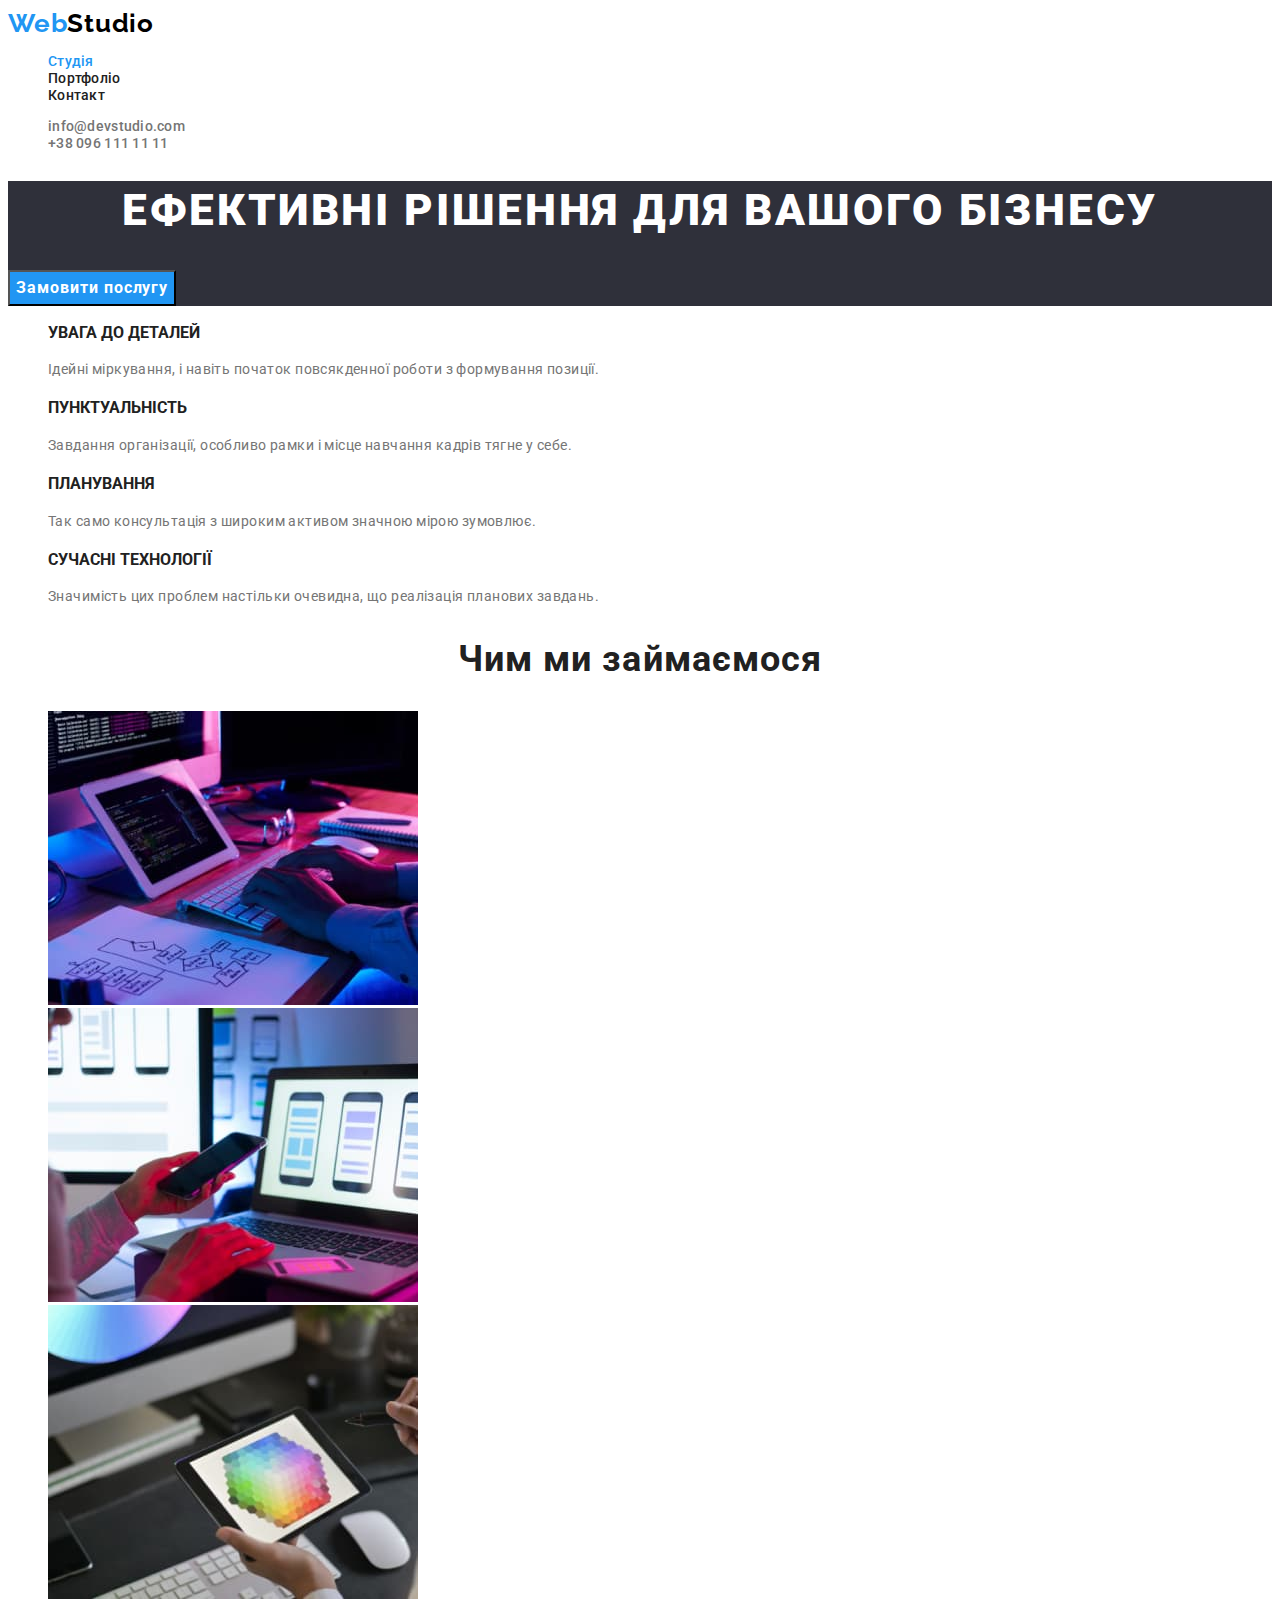
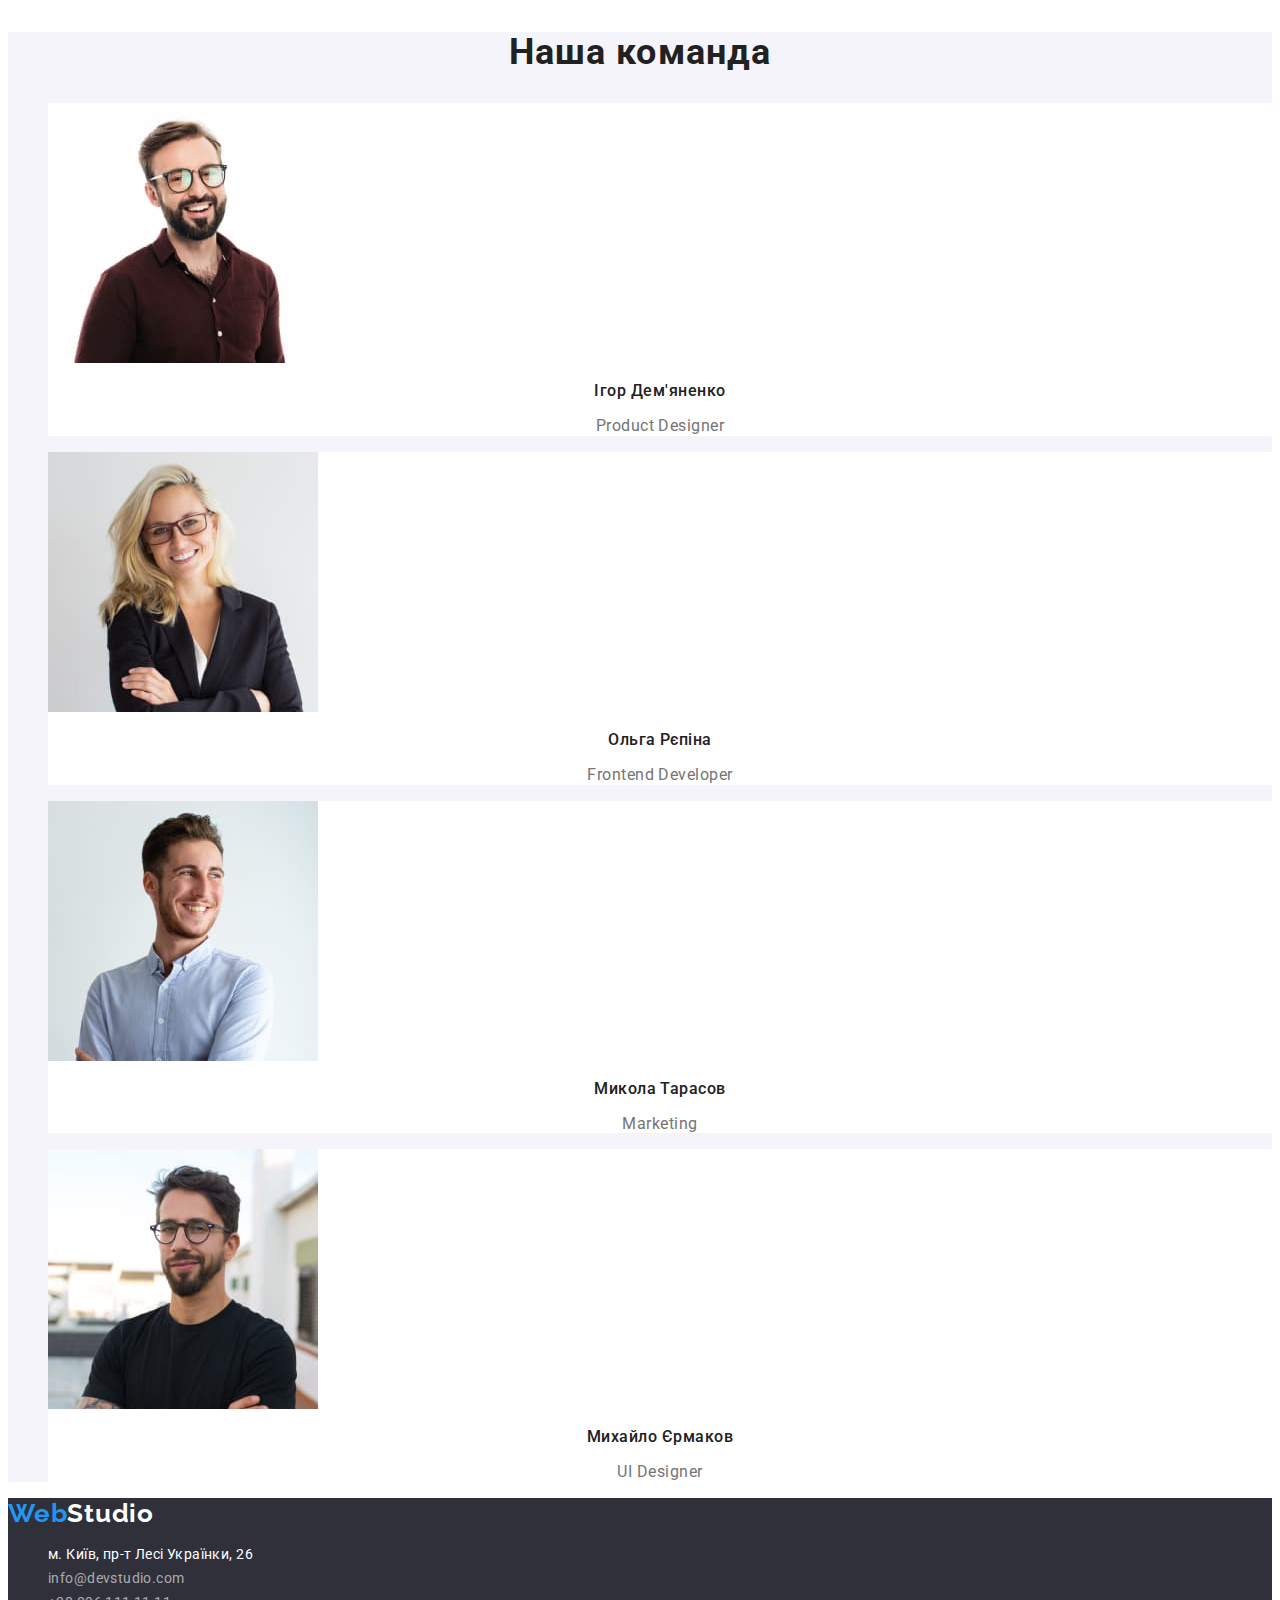
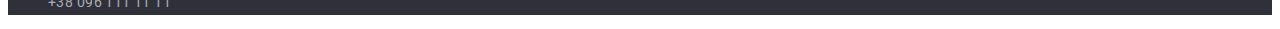
==== index.html @ 9a71888b "3rd repository created" ====
<!DOCTYPE html>
<html lang="uk">
  <head>
    <meta charset="UTF-8">
    <meta http-equiv="X-UA-Compatible" content="IE=edge">
    <meta name="viewport" content="width=device-width, initial-scale=1.0">
    <title>Document</title>
    <link href="https://fonts.googleapis.com/css2?family=Raleway:wght@700&family=Roboto:wght@400;500;700;900&display=swap" rel="stylesheet">
    <link rel="stylesheet" href="./css/styles.css">
  </head>
  <body>
    <header class="header">
      <nav class="navigation">
        <a class="logo" href="">Web<span class="logo-span">Studio</span></a>
        <ul class="nav-list list">
          <li><a class="nav-list-item link current" href="">Студія</a></li>
          <li><a class="nav-list-item link" href="./portfolio.html">Портфоліо</a></li>
          <li><a class="nav-list-item link" href="">Контакт</a></li>
        </ul>
      </nav>

      <!--Contacts-->
      <ul class="list">
        <li>
          <a class="contact-mail link" href="mailto:info@devstudio.com">info@devstudio.com</a>
        </li>
        <li>
          <a class="contact-number link" href="tel:+380961111111">+38 096 111 11 11</a>
        </li>
      </ul>
    </header>

    <main>

      <!--Section 1-->
      <section class="title">
        <h1 class="main-title">Ефективні рішення для вашого бізнесу</h1>
        <button class="button">Замовити послугу</button>
      </section>

      <!--Section 2-->
      <section>
        <ul class="list">
          <li>
            <h3 class="desc-title">УВАГА ДО ДЕТАЛЕЙ</h3>
            <p class="description">
              Ідейні міркування, і навіть початок повсякденної роботи з формування позиції.
            </p>
          </li>

          <li>
            <h3 class="desc-title">ПУНКТУАЛЬНІСТЬ</h3>
            <p class="description">
              Завдання організації, особливо рамки і місце навчання кадрів тягне у себе.
            </p>
          </li>

          <li>
            <h3 class="desc-title">ПЛАНУВАННЯ</h3>
            <p class="description">
              Так само консультація з широким активом значною мірою зумовлює.
            </p>
          </li>

          <li>
            <h3 class="desc-title">СУЧАСНІ ТЕХНОЛОГІЇ</h3>
            <p class="description">
              Значимість цих проблем настільки очевидна, що реалізація планових завдань.
            </p>
          </li>
        </ul>
    </section>

      <!--Section 3-->
      <section>
        <h2 class="section-title">Чим ми займаємося</h2>
        <ul class="list">
          <li>
            <img src="./images/img1.jpg" width="370" alt="work photo 1">
          </li>
          <li>
            <img src="./images/img2.jpg" width="370" alt="work photo 2">
          </li>
          <li>
            <img src="./images/img3.jpg" width="370" alt="work photo 3">
          </li>
        </ul>
      </section>

      <!--Section team-->
      <section class="hero">
        <h2 class="section-title">Наша команда</h2>
        <ul class="hero-list list">
          <li class="hero-list-item">
              <img src="./images/img4.jpg" width="270" alt="team member 1">
              <h3 class="hero-list-name">Ігор Дем'яненко</h3>
              <p class="hero-list-title">Product Designer</p>
          </li>

          <li class="hero-list-item">
              <img src="./images/img5.jpg" width="270" alt="team member 2">
              <h3 class="hero-list-name">Ольга Рєпіна</h3>
              <p class="hero-list-title">Frontend Developer</p>
          </li>

          <li class="hero-list-item">
              <img src="./images/img6.jpg" width="270" alt="team member 3">
              <h3 class="hero-list-name">Микола Тарасов</h3>
              <p class="hero-list-title">Marketing</p>
          </li>

          <li class="hero-list-item">
              <img src="./images/img7.jpg" width="270" alt="team member 4">
              <h3 class="hero-list-name">Михайло Єрмаков</h3>
              <p class="hero-list-title">UI Designer</p>
          </li>
        </ul>
      </section>
    </main>

    <footer class="footer">
      <a class="logo" href="">Web<span class="logo-span">Studio</span></a>
      <address>
        <ul class="list">
          <li>
            <a class="address link" href="https://goo.gl/maps/rPGG4V1VkysSoRD67" target="_blank" rel="noopener noreferrer">м. Київ, пр-т Лесі Українки, 26</a>
          </li>
          <li>
            <a class="footer-mail link" href="mailto:info@devstudio.com">info@devstudio.com</a>
          </li>
          <li>
            <a class="footer-number link" href="tel:+380961111111">+38 096 111 11 11</a>
          </li>
        </ul>
      </address>
    </footer>
  </body>
</html>
---- css/styles.css ----
.list {
    list-style: none;
}
.link {
    text-decoration: none;
}
.logo {
    text-decoration: none;
}

:root {
    --primary-text-color: #212121;
    --secondary-text-color: #757575;
    --dark-theme-text-color: #FFFFFF;
    --accent-color:#2196F3;
}
body {
    background-color: var(--dark-theme-text-color);
    font-family: "Roboto", sans-serif;
    color: var(--primary-text-color);
    font-weight: 500;
    font-size: 14px;
}


/* Header start */

.logo {
    font-family: 'Raleway';
    font-weight: 700;
    font-size: 26px;
    line-height: 1.19;
    color: #2196F3;
    letter-spacing: 0.03em;
}

.header .navigation .logo-span {
    font-family: 'Raleway';
    font-weight: 700;
    font-size: 26px;
    line-height: 1.19;
    color: #000000;
    letter-spacing: 0.03em;
}

.nav-list-item {
    color: var(--primary-text-color);
    line-height: 1.14;
    letter-spacing: 0.02em;
}

.nav-list-item:hover,
.nav-list-item:focus,
.contact-mail:hover,
.contact-mail:focus,
.contact-number:hover,
.contact-number:focus {
    color: var(--accent-color);
}

.current {
    color: var(--accent-color);
}

.contact-mail, .contact-number {
    color: var(--secondary-text-color);
    line-height: 1.14;
    letter-spacing: 0.02em;
}


/* Header end */

/* Studio main start */

.visually-hidden {
    position: absolute;
    white-space: nowrap;
    width: 1px;
    height: 1px;
    overflow: hidden;
    border: 0;
    padding: 0;
    clip: rect(0 0 0 0);
    clip-path: inset(50%);
    margin: -1px;
}

.title {
    background-color: #2F303A;
}

.main-title {
    color: var(--dark-theme-text-color);
    font-weight: 900;
    font-size: 44px;
    line-height: 1.36;
    text-align: center;
    letter-spacing: 0.06em;
    text-transform: uppercase;
}

.button {
    color: var(--dark-theme-text-color);
    background-color: var(--accent-color);
    font-family: inherit;
    font-weight: 700;
    font-size: 16px;
    line-height: 1.87;
    display: flex;
    align-items: center;
    text-align: center;
    letter-spacing: 0.06em;
}

.list>.desc-title {
    color: var(--primary-text-color);
    font-weight: 700;
    line-height: 1.14;
    font-size: 14px;
    text-transform: uppercase;
    letter-spacing: 0.03em;
}

.description {
    color: var(--secondary-text-color);
    font-weight: 400;
    line-height: 1.71;
    letter-spacing: 0.03em;
}

.section-title {
    color: var(--primary-text-color);
    font-weight: 700;
    font-size: 36px;
    line-height: 1.16;
    text-align: center;
    letter-spacing: 0.03em;
}

.hero {
    background: #F5F4FA;
}

.hero-list-item {
    background: #FFFFFF;
}

.hero-list-name {
    color: var(--primary-text-color);
    font-size: 16px;
    font-weight: 500;
    line-height: 1.18;
    text-align: center;
    letter-spacing: 0.03em;
}

.hero-list-title {
    color: var(--secondary-text-color);
    font-weight: 400;
    font-size: 16px;
    line-height: 1.18;
    text-align: center;
    letter-spacing: 0.03em;
}

/* Studio main end */

/* Portfolio main start */

.btn-filter {
    background-color: #F5F4FA;
    color: var(--primary-text-color);
    font-size: 16px;
    line-height: 1.62;
    text-align: center;
    letter-spacing: 0.03em;
}

.btn-filter:hover,
.btn-filter:focus {
    color: var(--dark-theme-text-color);
    background-color: var(--accent-color);
}

.portfolio-list-item .desc-title {
    color: var(--primary-text-color);
    font-weight: 700;
    font-size: 18px;
    line-height: 2;
    letter-spacing: 0.06em;
}

.desc-title-text {
    color: var(--secondary-text-color);
    font-weight: 400;
    font-size: 16px;
    line-height: 1.87;
    letter-spacing: 0.03em;
}


/* Portfolio main end */

/* Footer start */

.footer {
    background: #2F303A;
}

.footer .logo-span {
    font-family: 'Raleway';
    font-weight: 700;
    font-size: 26px;
    line-height: 1.19;
    letter-spacing: 0.03em;
    color: var(--dark-theme-text-color)
}
.address {
    font-style: normal;
    font-weight: 400;
    line-height: 1.71;
    color: #FFFFFF;
    letter-spacing: 0.03em;
}

.footer-mail, .footer-number {
    font-style: normal;
    font-weight: 400;
    line-height: 1.71;
    letter-spacing: 0.03em;
    color: rgba(255, 255, 255, 0.6);
}

.footer-mail:hover,
.footer-mail:focus,
.footer-number:hover,
.footer-number:focus {
    color: var(--accent-color);
}

/* Footer end */
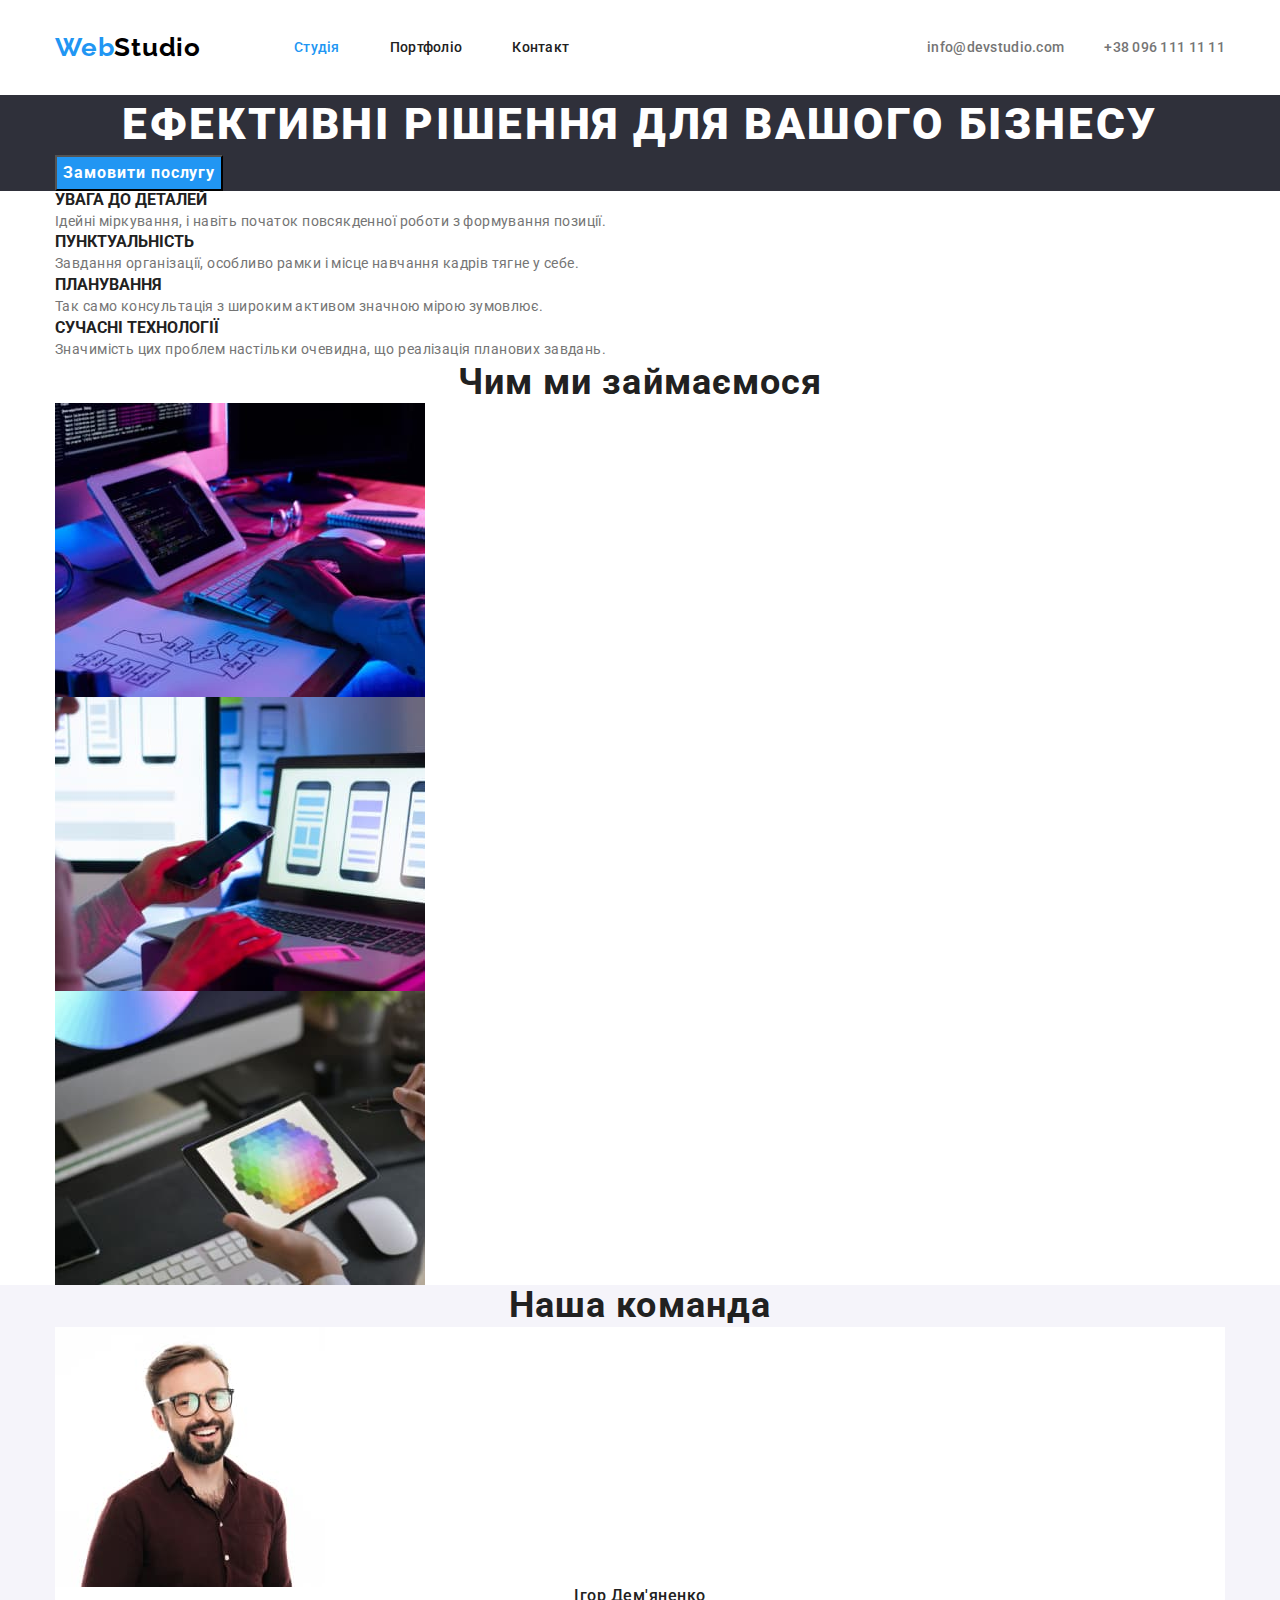
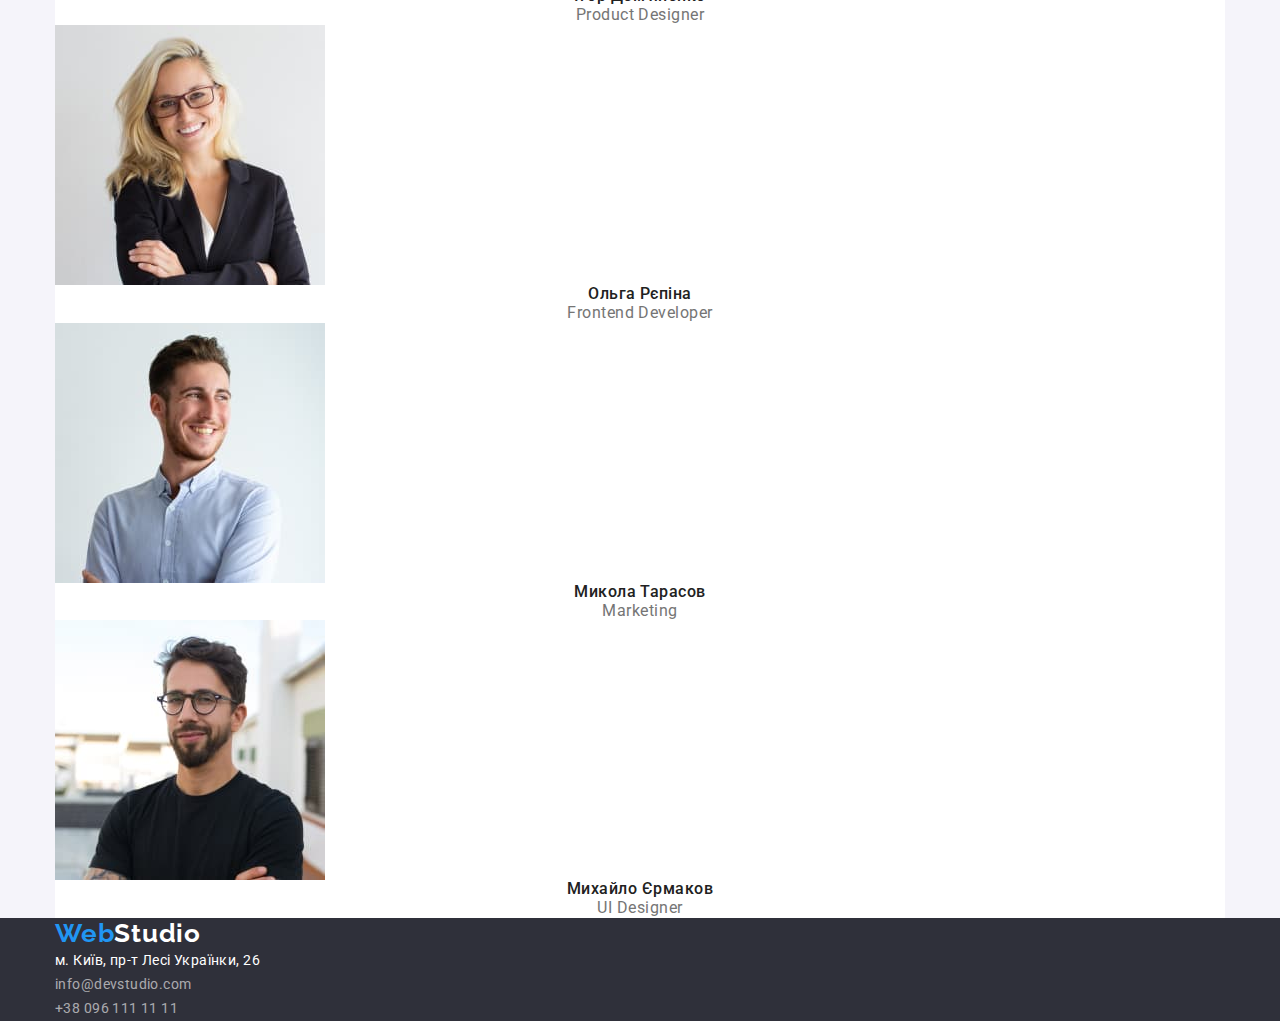
==== commit 851d410c: "header style done" ====
--- a/index.html
+++ b/index.html
@@ -5,134 +5,147 @@
     <meta http-equiv="X-UA-Compatible" content="IE=edge">
     <meta name="viewport" content="width=device-width, initial-scale=1.0">
     <title>Document</title>
+    <link rel="stylesheet" href="https://cdnjs.cloudflare.com/ajax/libs/modern-normalize/1.1.0/modern-normalize.min.css">
     <link href="https://fonts.googleapis.com/css2?family=Raleway:wght@700&family=Roboto:wght@400;500;700;900&display=swap" rel="stylesheet">
     <link rel="stylesheet" href="./css/styles.css">
   </head>
   <body>
     <header class="header">
-      <nav class="navigation">
-        <a class="logo" href="">Web<span class="logo-span">Studio</span></a>
-        <ul class="nav-list list">
-          <li><a class="nav-list-item link current" href="">Студія</a></li>
-          <li><a class="nav-list-item link" href="./portfolio.html">Портфоліо</a></li>
-          <li><a class="nav-list-item link" href="">Контакт</a></li>
+      <div class="container header-page">
+        <nav class="navigation">
+          <a class="logo" href="">Web<span class="logo-span">Studio</span></a>
+          <ul class="nav-list list">
+            <li><a class="nav-list-item link current" href="">Студія</a></li>
+            <li><a class="nav-list-item link" href="./portfolio.html">Портфоліо</a></li>
+            <li><a class="nav-list-item link" href="">Контакт</a></li>
+          </ul>
+        </nav>
+  
+        <!--Contacts-->
+        <ul class="list contact-list">
+          <li>
+            <a class="contact-mail link" href="mailto:info@devstudio.com">info@devstudio.com</a>
+          </li>
+          <li>
+            <a class="contact-number link" href="tel:+380961111111">+38 096 111 11 11</a>
+          </li>
         </ul>
-      </nav>
-
-      <!--Contacts-->
-      <ul class="list">
-        <li>
-          <a class="contact-mail link" href="mailto:info@devstudio.com">info@devstudio.com</a>
-        </li>
-        <li>
-          <a class="contact-number link" href="tel:+380961111111">+38 096 111 11 11</a>
-        </li>
-      </ul>
+      </div>
     </header>
 
     <main>
 
       <!--Section 1-->
       <section class="title">
-        <h1 class="main-title">Ефективні рішення для вашого бізнесу</h1>
-        <button class="button">Замовити послугу</button>
+        <div class="container">
+          <h1 class="main-title">Ефективні рішення для вашого бізнесу</h1>
+          <button class="button">Замовити послугу</button>
+        </div>
       </section>
 
       <!--Section 2-->
       <section>
-        <ul class="list">
-          <li>
-            <h3 class="desc-title">УВАГА ДО ДЕТАЛЕЙ</h3>
-            <p class="description">
-              Ідейні міркування, і навіть початок повсякденної роботи з формування позиції.
-            </p>
-          </li>
-
-          <li>
-            <h3 class="desc-title">ПУНКТУАЛЬНІСТЬ</h3>
-            <p class="description">
-              Завдання організації, особливо рамки і місце навчання кадрів тягне у себе.
-            </p>
-          </li>
-
-          <li>
-            <h3 class="desc-title">ПЛАНУВАННЯ</h3>
-            <p class="description">
-              Так само консультація з широким активом значною мірою зумовлює.
-            </p>
-          </li>
-
-          <li>
-            <h3 class="desc-title">СУЧАСНІ ТЕХНОЛОГІЇ</h3>
-            <p class="description">
-              Значимість цих проблем настільки очевидна, що реалізація планових завдань.
-            </p>
-          </li>
-        </ul>
-    </section>
+        <div class="container">
+          <ul class="list">
+            <li>
+              <h3 class="desc-title">УВАГА ДО ДЕТАЛЕЙ</h3>
+              <p class="description">
+                Ідейні міркування, і навіть початок повсякденної роботи з формування позиції.
+              </p>
+            </li>
+  
+            <li>
+              <h3 class="desc-title">ПУНКТУАЛЬНІСТЬ</h3>
+              <p class="description">
+                Завдання організації, особливо рамки і місце навчання кадрів тягне у себе.
+              </p>
+            </li>
+  
+            <li>
+              <h3 class="desc-title">ПЛАНУВАННЯ</h3>
+              <p class="description">
+                Так само консультація з широким активом значною мірою зумовлює.
+              </p>
+            </li>
+  
+            <li>
+              <h3 class="desc-title">СУЧАСНІ ТЕХНОЛОГІЇ</h3>
+              <p class="description">
+                Значимість цих проблем настільки очевидна, що реалізація планових завдань.
+              </p>
+            </li>
+          </ul>
+        </div>
+      </section>
 
       <!--Section 3-->
       <section>
-        <h2 class="section-title">Чим ми займаємося</h2>
-        <ul class="list">
-          <li>
-            <img src="./images/img1.jpg" width="370" alt="work photo 1">
-          </li>
-          <li>
-            <img src="./images/img2.jpg" width="370" alt="work photo 2">
-          </li>
-          <li>
-            <img src="./images/img3.jpg" width="370" alt="work photo 3">
-          </li>
-        </ul>
+        <div class="container">
+          <h2 class="section-title">Чим ми займаємося</h2>
+          <ul class="list">
+            <li>
+              <img src="./images/img1.jpg" width="370" alt="work photo 1">
+            </li>
+            <li>
+              <img src="./images/img2.jpg" width="370" alt="work photo 2">
+            </li>
+            <li>
+              <img src="./images/img3.jpg" width="370" alt="work photo 3">
+            </li>
+          </ul>
+        </div>
       </section>
 
       <!--Section team-->
       <section class="hero">
-        <h2 class="section-title">Наша команда</h2>
-        <ul class="hero-list list">
-          <li class="hero-list-item">
-              <img src="./images/img4.jpg" width="270" alt="team member 1">
-              <h3 class="hero-list-name">Ігор Дем'яненко</h3>
-              <p class="hero-list-title">Product Designer</p>
-          </li>
-
-          <li class="hero-list-item">
-              <img src="./images/img5.jpg" width="270" alt="team member 2">
-              <h3 class="hero-list-name">Ольга Рєпіна</h3>
-              <p class="hero-list-title">Frontend Developer</p>
-          </li>
-
-          <li class="hero-list-item">
-              <img src="./images/img6.jpg" width="270" alt="team member 3">
-              <h3 class="hero-list-name">Микола Тарасов</h3>
-              <p class="hero-list-title">Marketing</p>
-          </li>
-
-          <li class="hero-list-item">
-              <img src="./images/img7.jpg" width="270" alt="team member 4">
-              <h3 class="hero-list-name">Михайло Єрмаков</h3>
-              <p class="hero-list-title">UI Designer</p>
-          </li>
-        </ul>
+        <div class="container">
+          <h2 class="section-title">Наша команда</h2>
+          <ul class="hero-list list">
+            <li class="hero-list-item">
+                <img src="./images/img4.jpg" width="270" alt="team member 1">
+                <h3 class="hero-list-name">Ігор Дем'яненко</h3>
+                <p class="hero-list-title">Product Designer</p>
+            </li>
+  
+            <li class="hero-list-item">
+                <img src="./images/img5.jpg" width="270" alt="team member 2">
+                <h3 class="hero-list-name">Ольга Рєпіна</h3>
+                <p class="hero-list-title">Frontend Developer</p>
+            </li>
+  
+            <li class="hero-list-item">
+                <img src="./images/img6.jpg" width="270" alt="team member 3">
+                <h3 class="hero-list-name">Микола Тарасов</h3>
+                <p class="hero-list-title">Marketing</p>
+            </li>
+  
+            <li class="hero-list-item">
+                <img src="./images/img7.jpg" width="270" alt="team member 4">
+                <h3 class="hero-list-name">Михайло Єрмаков</h3>
+                <p class="hero-list-title">UI Designer</p>
+            </li>
+          </ul>
+        </div>
       </section>
     </main>
 
     <footer class="footer">
-      <a class="logo" href="">Web<span class="logo-span">Studio</span></a>
-      <address>
-        <ul class="list">
-          <li>
-            <a class="address link" href="https://goo.gl/maps/rPGG4V1VkysSoRD67" target="_blank" rel="noopener noreferrer">м. Київ, пр-т Лесі Українки, 26</a>
-          </li>
-          <li>
-            <a class="footer-mail link" href="mailto:info@devstudio.com">info@devstudio.com</a>
-          </li>
-          <li>
-            <a class="footer-number link" href="tel:+380961111111">+38 096 111 11 11</a>
-          </li>
-        </ul>
-      </address>
+      <div class="container">
+        <a class="logo" href="">Web<span class="logo-span">Studio</span></a>
+        <address>
+          <ul class="list">
+            <li>
+              <a class="address link" href="https://goo.gl/maps/rPGG4V1VkysSoRD67" target="_blank" rel="noopener noreferrer">м. Київ, пр-т Лесі Українки, 26</a>
+            </li>
+            <li>
+              <a class="footer-mail link" href="mailto:info@devstudio.com">info@devstudio.com</a>
+            </li>
+            <li>
+              <a class="footer-number link" href="tel:+380961111111">+38 096 111 11 11</a>
+            </li>
+          </ul>
+        </address>
+      </div>
     </footer>
   </body>
 </html>
--- a/css/styles.css
+++ b/css/styles.css
@@ -6,6 +6,21 @@
 }
 .logo {
     text-decoration: none;
+}
+
+h1, h2, h3, h4, p {
+    margin-top: 0;
+    margin-bottom: 0;
+}
+
+ul {
+    margin-top: 0;
+    margin-bottom: 0;
+    padding-left: 0;
+}
+
+img {
+    display: block;
 }
 
 :root {
@@ -22,6 +37,12 @@
     font-size: 14px;
 }
 
+.container {
+    width: 1200px;
+    padding-left: 15px;
+    padding-right: 15px;
+    margin: 0 auto;
+}
 
 /* Header start */
 
@@ -32,6 +53,8 @@
     line-height: 1.19;
     color: #2196F3;
     letter-spacing: 0.03em;
+
+    margin-right: 93px;
 }
 
 .header .navigation .logo-span {
@@ -43,10 +66,33 @@
     letter-spacing: 0.03em;
 }
 
+.header {
+    padding-top: 32px;
+    padding-bottom: 32px;
+}
+
+.nav-list,
+.navigation,    
+.contact-list,
+.header-page {
+    display: flex;
+    align-items: center;
+}
+
 .nav-list-item {
     color: var(--primary-text-color);
     line-height: 1.14;
     letter-spacing: 0.02em;
+
+    margin-right: 50px;
+}
+
+.contact-list {
+    margin-left: auto;
+}
+
+.contact-mail {
+    margin-right: 40px;
 }
 
 .nav-list-item:hover,
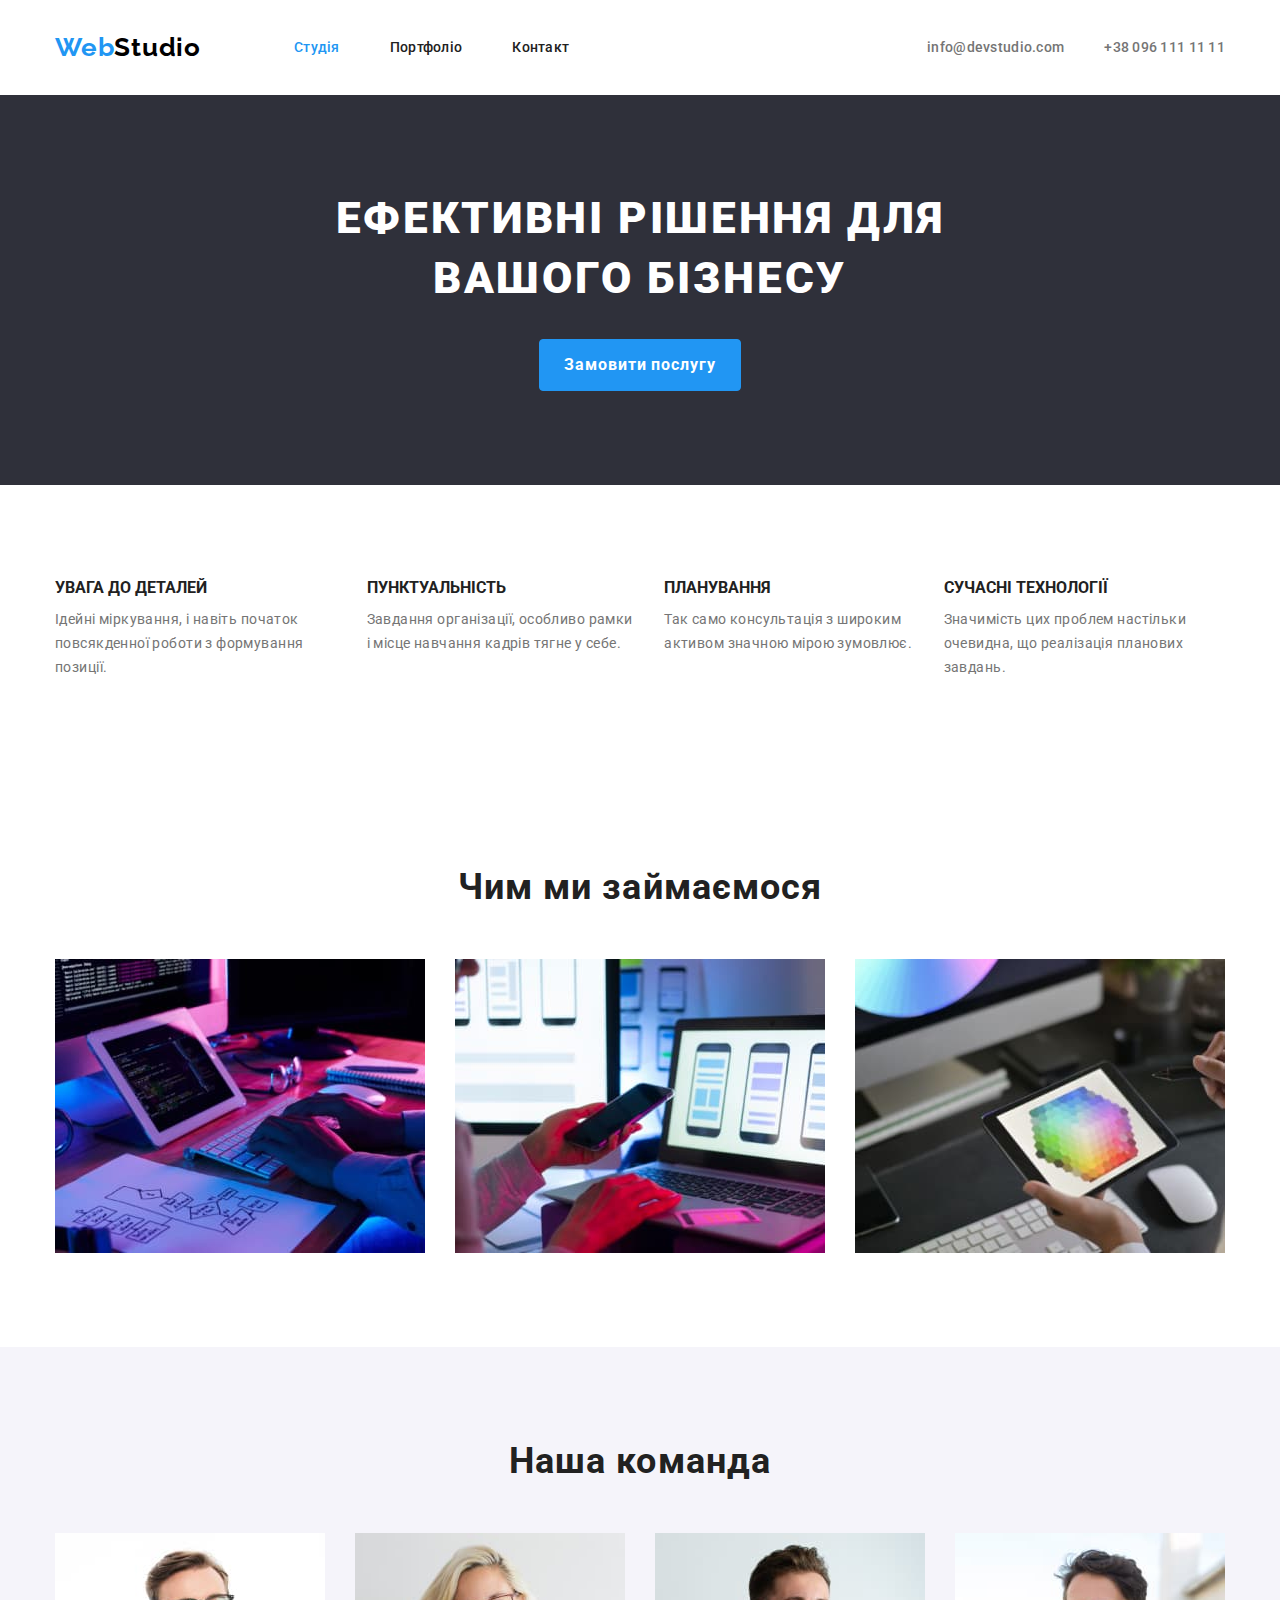
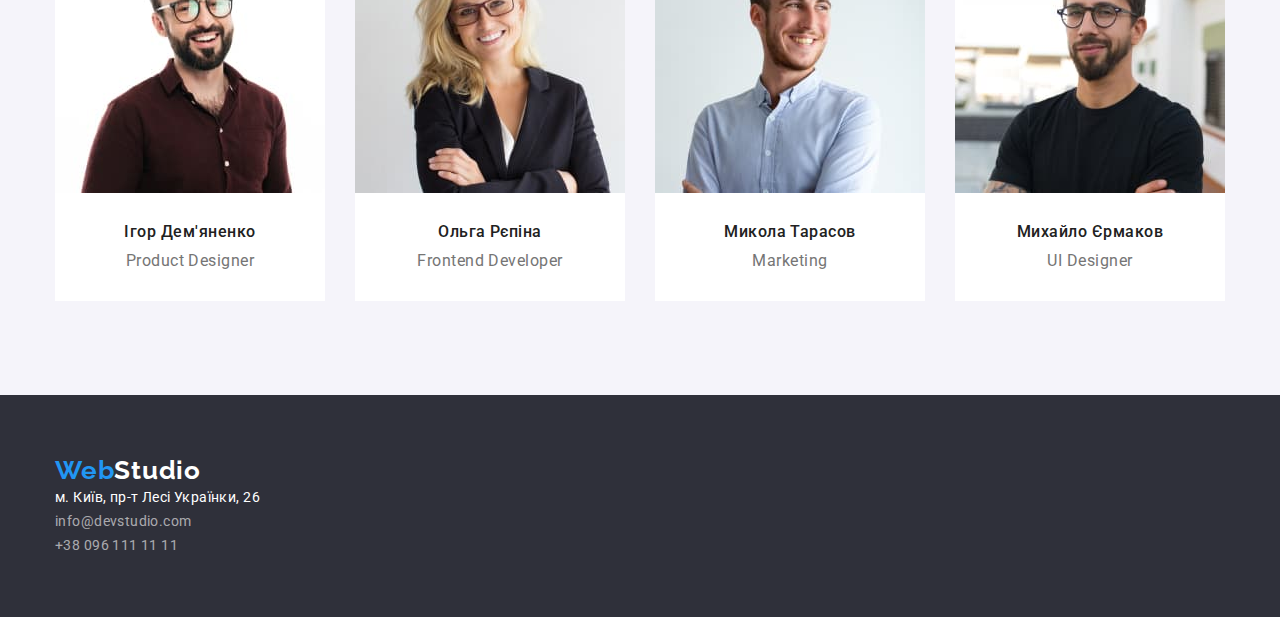
==== commit ff04d062: "index.html file stylization" ====
--- a/index.html
+++ b/index.html
@@ -13,7 +13,7 @@
     <header class="header">
       <div class="container header-page">
         <nav class="navigation">
-          <a class="logo" href="">Web<span class="logo-span">Studio</span></a>
+          <a class="logo header-logo" href="">Web<span class="logo-span">Studio</span></a>
           <ul class="nav-list list">
             <li><a class="nav-list-item link current" href="">Студія</a></li>
             <li><a class="nav-list-item link" href="./portfolio.html">Портфоліо</a></li>
@@ -36,7 +36,7 @@
     <main>
 
       <!--Section 1-->
-      <section class="title">
+      <section class="title section">
         <div class="container">
           <h1 class="main-title">Ефективні рішення для вашого бізнесу</h1>
           <button class="button">Замовити послугу</button>
@@ -44,31 +44,31 @@
       </section>
 
       <!--Section 2-->
-      <section>
+      <section class="section">
         <div class="container">
-          <ul class="list">
-            <li>
+          <ul class="list list-flex">
+            <li class="req-list-item">
               <h3 class="desc-title">УВАГА ДО ДЕТАЛЕЙ</h3>
               <p class="description">
                 Ідейні міркування, і навіть початок повсякденної роботи з формування позиції.
               </p>
             </li>
   
-            <li>
+            <li class="req-list-item">
               <h3 class="desc-title">ПУНКТУАЛЬНІСТЬ</h3>
               <p class="description">
                 Завдання організації, особливо рамки і місце навчання кадрів тягне у себе.
               </p>
             </li>
   
-            <li>
+            <li class="req-list-item">
               <h3 class="desc-title">ПЛАНУВАННЯ</h3>
               <p class="description">
                 Так само консультація з широким активом значною мірою зумовлює.
               </p>
             </li>
   
-            <li>
+            <li class="req-list-item">
               <h3 class="desc-title">СУЧАСНІ ТЕХНОЛОГІЇ</h3>
               <p class="description">
                 Значимість цих проблем настільки очевидна, що реалізація планових завдань.
@@ -79,17 +79,17 @@
       </section>
 
       <!--Section 3-->
-      <section>
+      <section class="section">
         <div class="container">
           <h2 class="section-title">Чим ми займаємося</h2>
-          <ul class="list">
-            <li>
+          <ul class="list list-flex">
+            <li class="img-list-item">
               <img src="./images/img1.jpg" width="370" alt="work photo 1">
             </li>
-            <li>
+            <li class="img-list-item">
               <img src="./images/img2.jpg" width="370" alt="work photo 2">
             </li>
-            <li>
+            <li class="img-list-item">
               <img src="./images/img3.jpg" width="370" alt="work photo 3">
             </li>
           </ul>
@@ -97,10 +97,10 @@
       </section>
 
       <!--Section team-->
-      <section class="hero">
+      <section class="hero section">
         <div class="container">
           <h2 class="section-title">Наша команда</h2>
-          <ul class="hero-list list">
+          <ul class="hero-list list list-flex">
             <li class="hero-list-item">
                 <img src="./images/img4.jpg" width="270" alt="team member 1">
                 <h3 class="hero-list-name">Ігор Дем'яненко</h3>
--- a/css/styles.css
+++ b/css/styles.css
@@ -54,6 +54,9 @@
     color: #2196F3;
     letter-spacing: 0.03em;
 
+}
+
+.header-logo{
     margin-right: 93px;
 }
 
@@ -134,7 +137,11 @@
 
 .title {
     background-color: #2F303A;
-}
+    padding-top: 200px;
+    padding-bottom: 200px;
+    justify-content: center;
+}
+
 
 .main-title {
     color: var(--dark-theme-text-color);
@@ -144,6 +151,12 @@
     text-align: center;
     letter-spacing: 0.06em;
     text-transform: uppercase;
+
+    width: 700px;
+    height: 120px;
+    margin-bottom: 30px;
+    margin-right: auto;
+    margin-left: auto;
 }
 
 .button {
@@ -157,6 +170,31 @@
     align-items: center;
     text-align: center;
     letter-spacing: 0.06em;
+
+    min-width: 200px;
+    border: 1px solid var(--accent-color);
+    border-radius: 4px;
+    justify-content: center;
+    margin-right: auto;
+    margin-left: auto;
+    padding: 10px 24px;
+}
+
+.section {
+    padding-top: 94px;
+    padding-bottom: 94px;
+}
+
+.list-flex {
+    display: flex;
+}
+
+.req-list-item:not(:last-child) {
+    margin-right: 30px;
+}
+
+.img-list-item:not(:last-child) {
+    margin-right: 30px;
 }
 
 .list>.desc-title {
@@ -168,6 +206,10 @@
     letter-spacing: 0.03em;
 }
 
+.desc-title {
+    margin-bottom: 10px;
+}
+
 .description {
     color: var(--secondary-text-color);
     font-weight: 400;
@@ -182,6 +224,8 @@
     line-height: 1.16;
     text-align: center;
     letter-spacing: 0.03em;
+
+    margin-bottom: 50px;
 }
 
 .hero {
@@ -190,6 +234,11 @@
 
 .hero-list-item {
     background: #FFFFFF;
+    padding-bottom: 30px;
+}
+
+.hero-list-item:not(:last-child) {
+    margin-right: 30px;
 }
 
 .hero-list-name {
@@ -199,6 +248,9 @@
     line-height: 1.18;
     text-align: center;
     letter-spacing: 0.03em;
+
+    margin-top: 30px;
+    margin-bottom: 10px;
 }
 
 .hero-list-title {
@@ -252,6 +304,8 @@
 
 .footer {
     background: #2F303A;
+    padding-top: 60px;
+    padding-bottom: 60px;
 }
 
 .footer .logo-span {
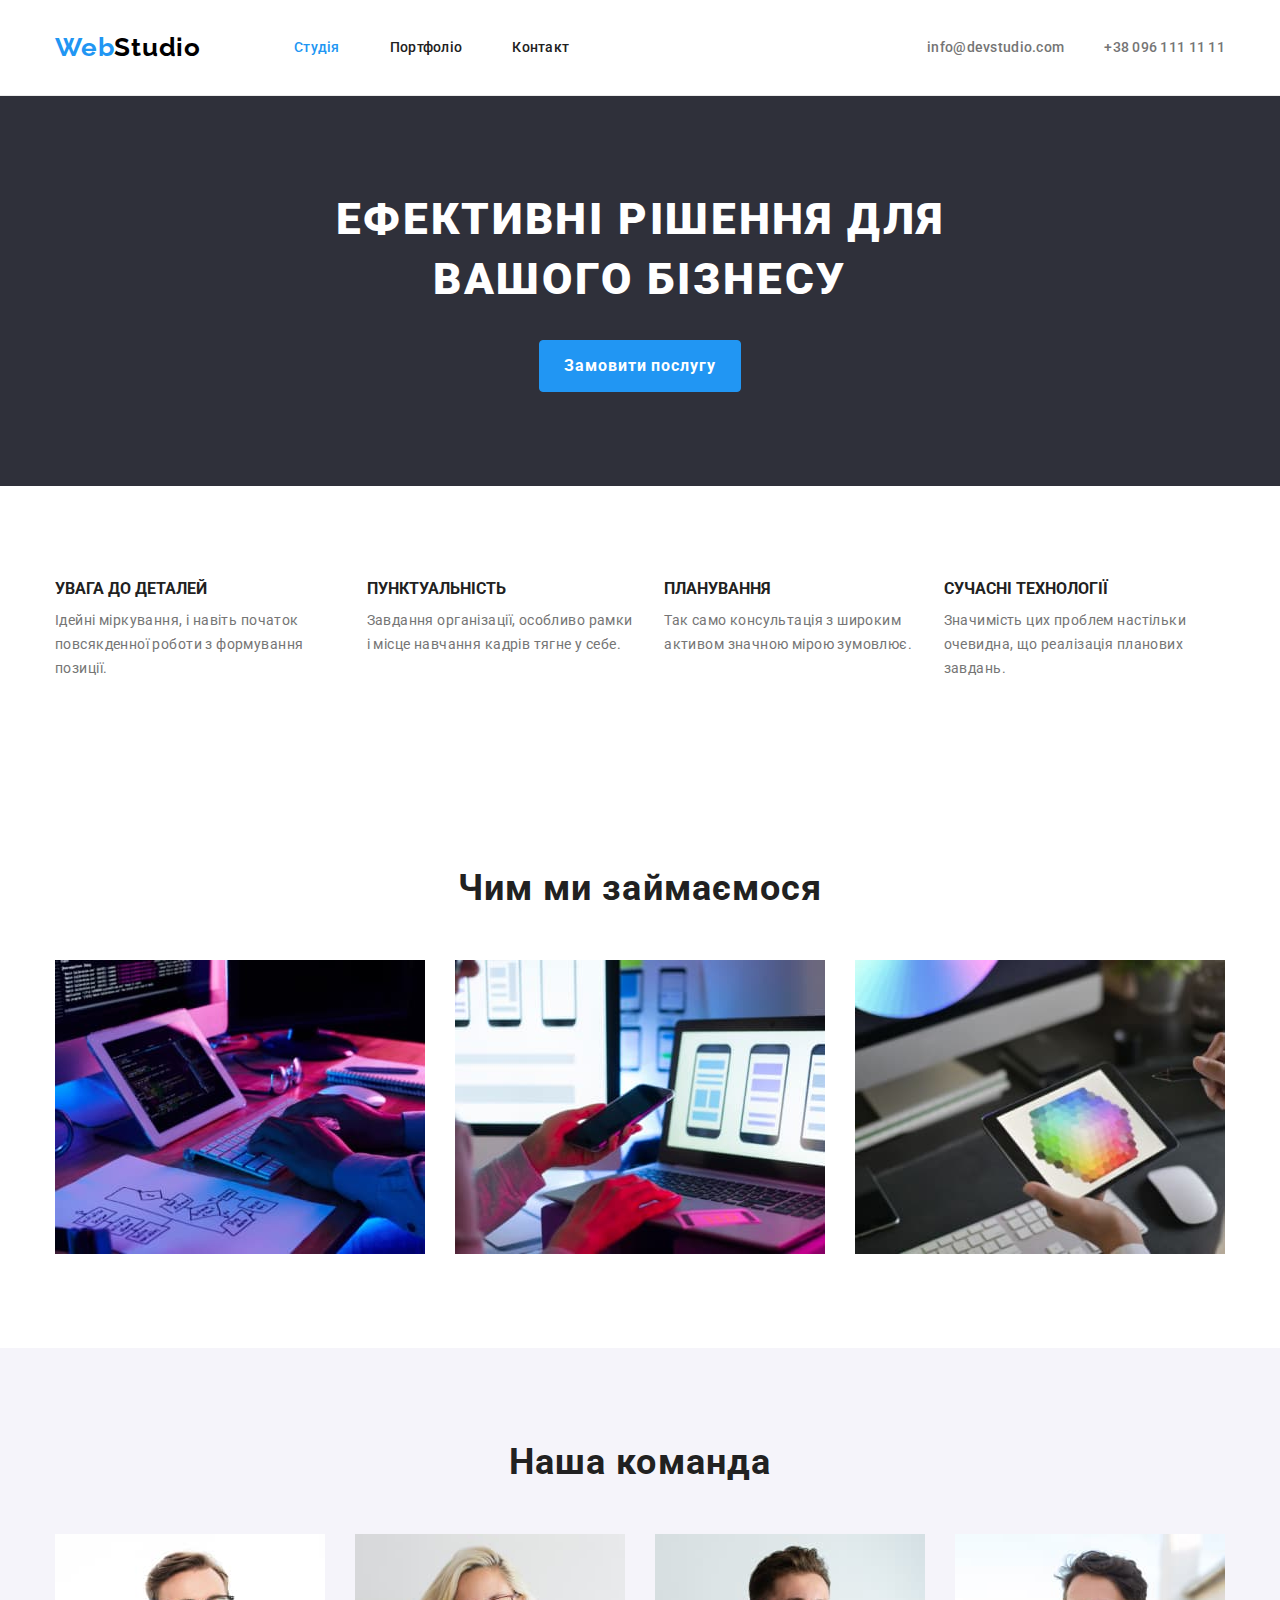
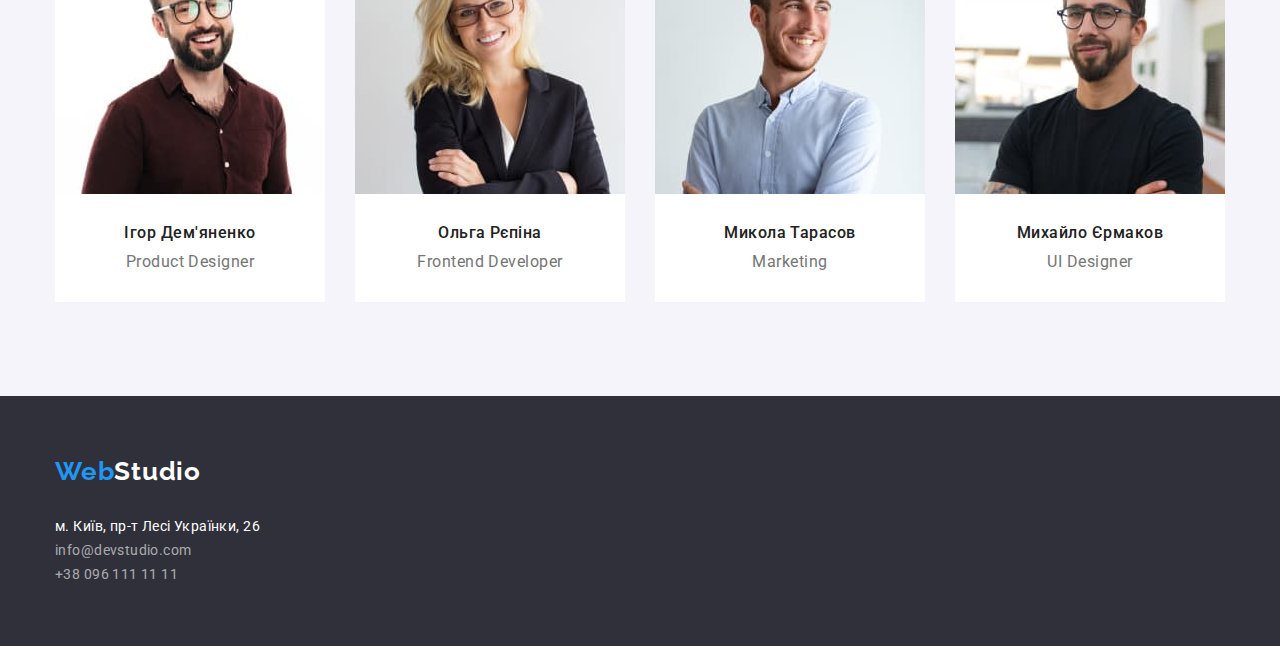
==== commit 4014b1a6: "finish 2nd HW" ====
--- a/index.html
+++ b/index.html
@@ -133,7 +133,7 @@
       <div class="container">
         <a class="logo" href="">Web<span class="logo-span">Studio</span></a>
         <address>
-          <ul class="list">
+          <ul class="list footer-list">
             <li>
               <a class="address link" href="https://goo.gl/maps/rPGG4V1VkysSoRD67" target="_blank" rel="noopener noreferrer">м. Київ, пр-т Лесі Українки, 26</a>
             </li>
--- a/css/styles.css
+++ b/css/styles.css
@@ -72,6 +72,7 @@
 .header {
     padding-top: 32px;
     padding-bottom: 32px;
+    border-bottom: 1px solid #ECECEC;
 }
 
 .nav-list,
@@ -273,6 +274,11 @@
     line-height: 1.62;
     text-align: center;
     letter-spacing: 0.03em;
+
+    min-width: 50px;
+    border-radius: 4px;
+    border-color: transparent;
+    padding: 6px 22px;
 }
 
 .btn-filter:hover,
@@ -281,12 +287,45 @@
     background-color: var(--accent-color);
 }
 
+.portfolio-list{
+    flex-wrap: wrap;
+}
+
+.portfolio-list-item {
+    width:calc(100%-60px / 3);
+    margin-right: 30px;
+    margin-bottom: 30px;
+    padding-bottom: 20px;
+
+    border-bottom: 1px solid #EEEEEE;
+}
+
+.portfolio-list-item:nth-child(3n){
+    margin-right: 0;
+}
+
+.portfolio-list-item:nth-last-child(-n+3){
+    margin-bottom: 0;
+}
+
 .portfolio-list-item .desc-title {
     color: var(--primary-text-color);
     font-weight: 700;
     font-size: 18px;
     line-height: 2;
     letter-spacing: 0.06em;
+
+    margin-top: 20px;
+    margin-bottom: 4px;
+}
+
+.filter-list{
+    justify-content: center;
+    margin-bottom: 50px;
+}
+
+.filter-list-item:not(:last-child) {
+    margin-right: 8px;
 }
 
 .desc-title-text {
@@ -315,6 +354,10 @@
     line-height: 1.19;
     letter-spacing: 0.03em;
     color: var(--dark-theme-text-color)
+}
+
+.footer-list{
+    margin-top: 28px;
 }
 .address {
     font-style: normal;
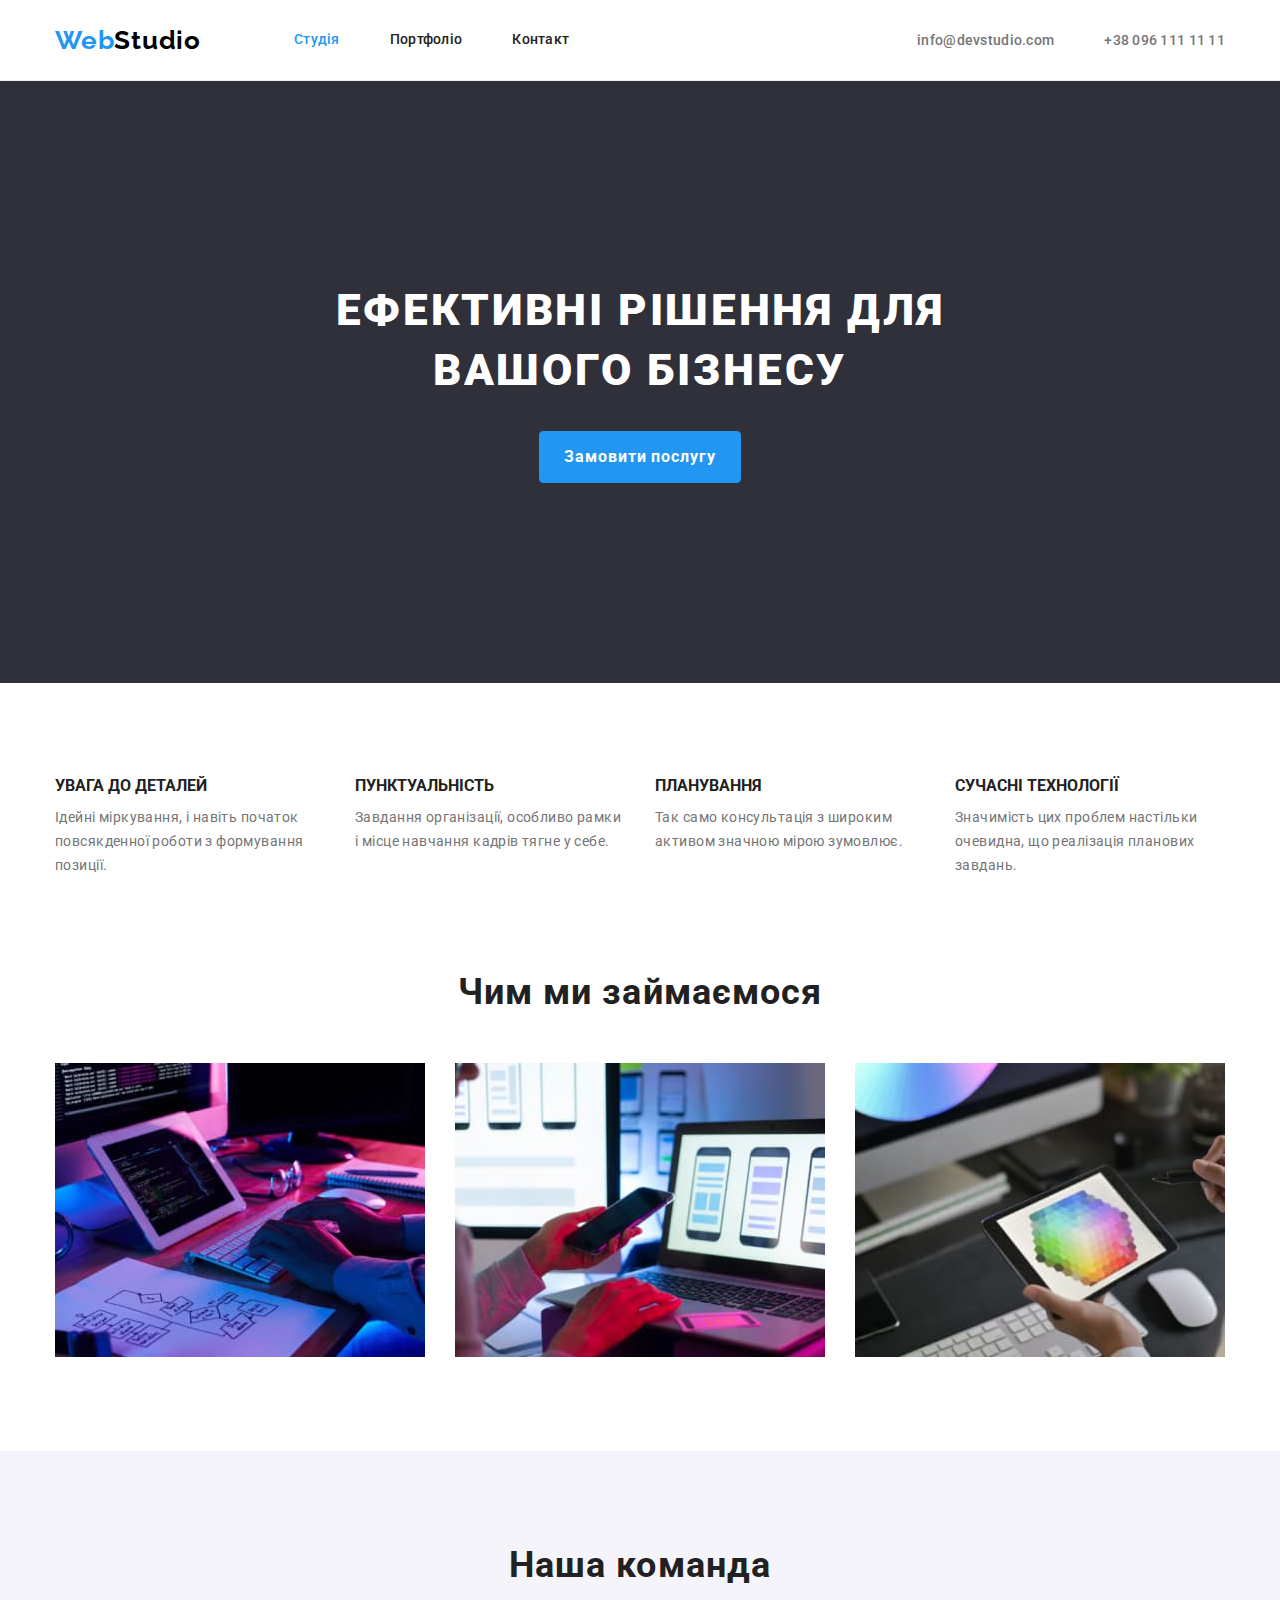
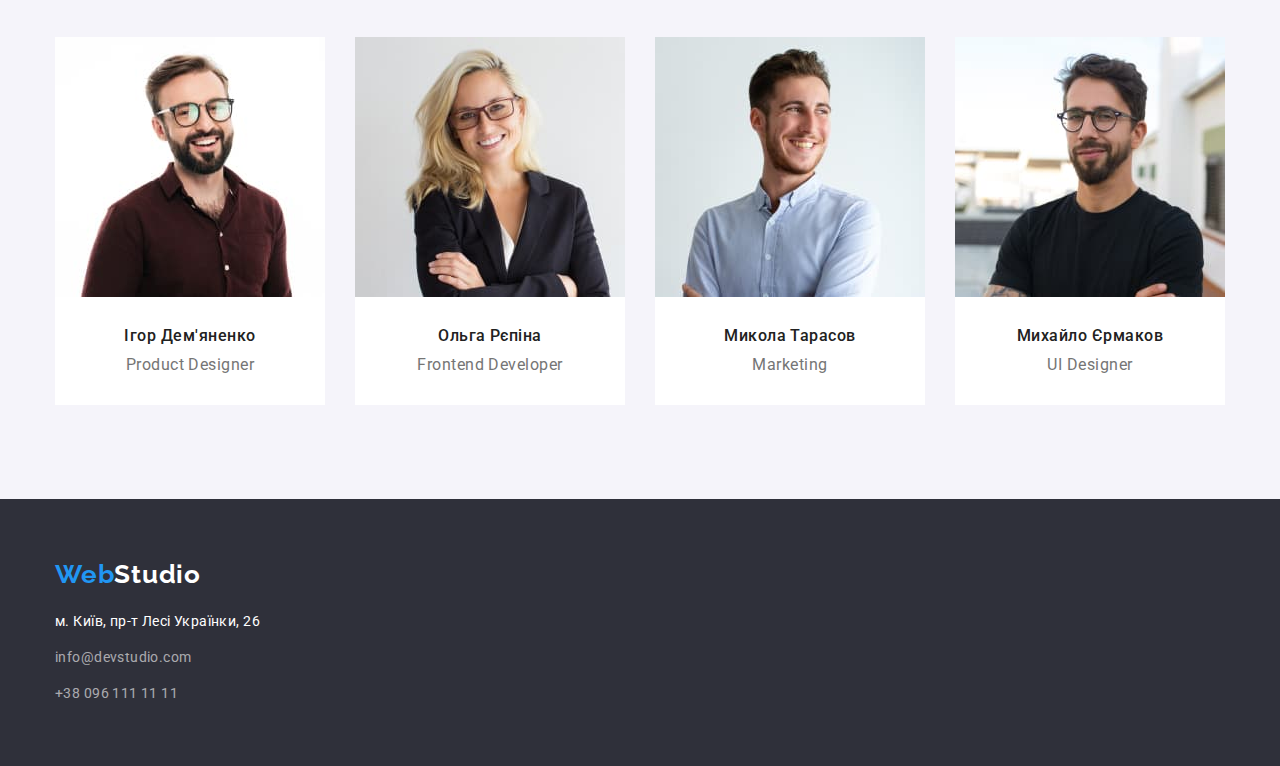
==== commit 602edd64: "corrections made" ====
--- a/index.html
+++ b/index.html
@@ -15,15 +15,15 @@
         <nav class="navigation">
           <a class="logo header-logo" href="">Web<span class="logo-span">Studio</span></a>
           <ul class="nav-list list">
-            <li><a class="nav-list-item link current" href="">Студія</a></li>
-            <li><a class="nav-list-item link" href="./portfolio.html">Портфоліо</a></li>
+            <li class="head-item"><a class="nav-list-item link current" href="">Студія</a></li>
+            <li class="head-item"><a class="nav-list-item link" href="./portfolio.html">Портфоліо</a></li>
             <li><a class="nav-list-item link" href="">Контакт</a></li>
           </ul>
         </nav>
   
         <!--Contacts-->
         <ul class="list contact-list">
-          <li>
+          <li class="head-item">
             <a class="contact-mail link" href="mailto:info@devstudio.com">info@devstudio.com</a>
           </li>
           <li>
@@ -36,7 +36,7 @@
     <main>
 
       <!--Section 1-->
-      <section class="title section">
+      <section class="title">
         <div class="container">
           <h1 class="main-title">Ефективні рішення для вашого бізнесу</h1>
           <button class="button">Замовити послугу</button>
@@ -44,7 +44,7 @@
       </section>
 
       <!--Section 2-->
-      <section class="section">
+      <section class="section-req">
         <div class="container">
           <ul class="list list-flex">
             <li class="req-list-item">
@@ -103,26 +103,34 @@
           <ul class="hero-list list list-flex">
             <li class="hero-list-item">
                 <img src="./images/img4.jpg" width="270" alt="team member 1">
-                <h3 class="hero-list-name">Ігор Дем'яненко</h3>
-                <p class="hero-list-title">Product Designer</p>
+                <div class="hero-desc">
+                  <h3 class="hero-list-name">Ігор Дем'яненко</h3>
+                  <p class="hero-list-title">Product Designer</p>
+                </div>
             </li>
   
             <li class="hero-list-item">
                 <img src="./images/img5.jpg" width="270" alt="team member 2">
-                <h3 class="hero-list-name">Ольга Рєпіна</h3>
-                <p class="hero-list-title">Frontend Developer</p>
+                <div class="hero-desc">
+                  <h3 class="hero-list-name">Ольга Рєпіна</h3>
+                  <p class="hero-list-title">Frontend Developer</p>
+                </div>
             </li>
   
             <li class="hero-list-item">
                 <img src="./images/img6.jpg" width="270" alt="team member 3">
-                <h3 class="hero-list-name">Микола Тарасов</h3>
-                <p class="hero-list-title">Marketing</p>
+                <div class="hero-desc">
+                  <h3 class="hero-list-name">Микола Тарасов</h3>
+                  <p class="hero-list-title">Marketing</p>
+                </div>
             </li>
   
             <li class="hero-list-item">
                 <img src="./images/img7.jpg" width="270" alt="team member 4">
-                <h3 class="hero-list-name">Михайло Єрмаков</h3>
-                <p class="hero-list-title">UI Designer</p>
+                <div class="hero-desc">
+                  <h3 class="hero-list-name">Михайло Єрмаков</h3>
+                  <p class="hero-list-title">UI Designer</p>
+                </div>
             </li>
           </ul>
         </div>
@@ -132,12 +140,12 @@
     <footer class="footer">
       <div class="container">
         <a class="logo" href="">Web<span class="logo-span">Studio</span></a>
-        <address>
-          <ul class="list footer-list">
-            <li>
+        <address class="contact-box">
+          <ul class="list">
+            <li class="footer-list-item">
               <a class="address link" href="https://goo.gl/maps/rPGG4V1VkysSoRD67" target="_blank" rel="noopener noreferrer">м. Київ, пр-т Лесі Українки, 26</a>
             </li>
-            <li>
+            <li class="footer-list-item">
               <a class="footer-mail link" href="mailto:info@devstudio.com">info@devstudio.com</a>
             </li>
             <li>
--- a/css/styles.css
+++ b/css/styles.css
@@ -70,8 +70,6 @@
 }
 
 .header {
-    padding-top: 32px;
-    padding-bottom: 32px;
     border-bottom: 1px solid #ECECEC;
 }
 
@@ -83,20 +81,22 @@
     align-items: center;
 }
 
+.head-item {
+    margin-right: 50px;
+}
+
 .nav-list-item {
     color: var(--primary-text-color);
     line-height: 1.14;
     letter-spacing: 0.02em;
 
-    margin-right: 50px;
+    display: block;
+    padding-top: 32px;
+    padding-bottom: 32px;
 }
 
 .contact-list {
     margin-left: auto;
-}
-
-.contact-mail {
-    margin-right: 40px;
 }
 
 .nav-list-item:hover,
@@ -186,12 +186,20 @@
     padding-bottom: 94px;
 }
 
+.section-req{
+    padding-top: 94px;
+}
+
 .list-flex {
     display: flex;
 }
 
 .req-list-item:not(:last-child) {
     margin-right: 30px;
+}
+
+.req-list-item {
+    width: 270px;
 }
 
 .img-list-item:not(:last-child) {
@@ -233,9 +241,13 @@
     background: #F5F4FA;
 }
 
+.hero-desc{
+    padding: 30px 15px;
+
+}
+
 .hero-list-item {
     background: #FFFFFF;
-    padding-bottom: 30px;
 }
 
 .hero-list-item:not(:last-child) {
@@ -250,7 +262,6 @@
     text-align: center;
     letter-spacing: 0.03em;
 
-    margin-top: 30px;
     margin-bottom: 10px;
 }
 
@@ -292,12 +303,10 @@
 }
 
 .portfolio-list-item {
-    width:calc(100%-60px / 3);
+    width:calc((100% - 60px) / 3);
     margin-right: 30px;
     margin-bottom: 30px;
-    padding-bottom: 20px;
-
-    border-bottom: 1px solid #EEEEEE;
+
 }
 
 .portfolio-list-item:nth-child(3n){
@@ -306,6 +315,13 @@
 
 .portfolio-list-item:nth-last-child(-n+3){
     margin-bottom: 0;
+}
+
+.portfolio-desc{
+    padding: 20px 24px;
+    border-right: 1px solid #EEEEEE;
+    border-left: 1px solid #EEEEEE;
+    border-bottom: 1px solid #EEEEEE;
 }
 
 .portfolio-list-item .desc-title {
@@ -315,7 +331,6 @@
     line-height: 2;
     letter-spacing: 0.06em;
 
-    margin-top: 20px;
     margin-bottom: 4px;
 }
 
@@ -356,8 +371,8 @@
     color: var(--dark-theme-text-color)
 }
 
-.footer-list{
-    margin-top: 28px;
+.contact-box{
+    margin-top: 20px;
 }
 .address {
     font-style: normal;
@@ -375,6 +390,10 @@
     color: rgba(255, 255, 255, 0.6);
 }
 
+.footer-list-item{
+    margin-bottom: 12px;
+}
+
 .footer-mail:hover,
 .footer-mail:focus,
 .footer-number:hover,
